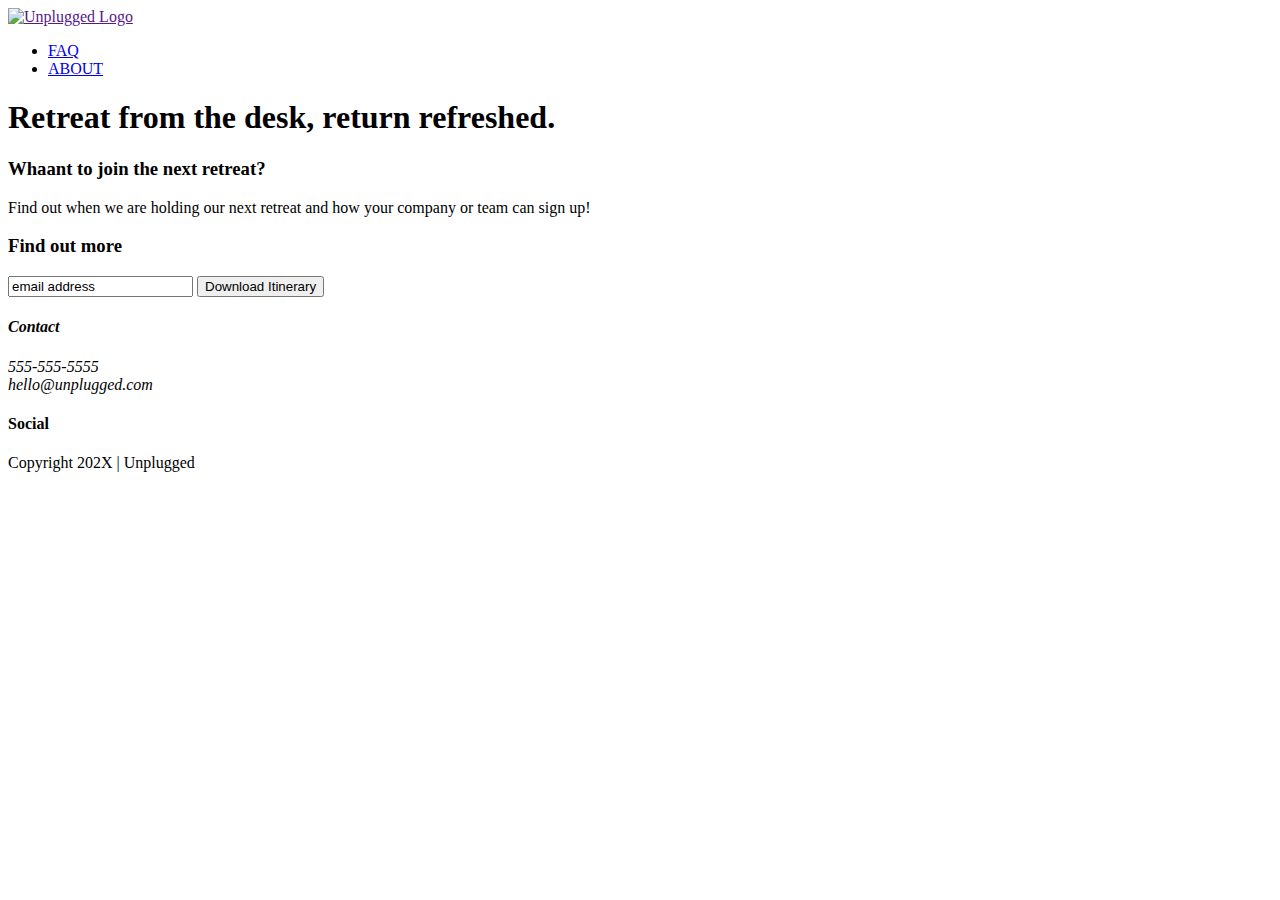
==== index.html @ 87ba77fc "Added code shell to homepage" ====
<!DOCTYPE html>
<html class="no-js" lang="">
  <head>
    <meta charset="utf-8" />
    <title>Unplugged Retreat</title>
    <meta name="description" content="" />
    <meta name="viewport" content="width=device-width, initial-scale=1" />

    <meta property="og:title" content="" />
    <meta property="og:type" content="" />
    <meta property="og:url" content="" />
    <meta property="og:image" content="" />

    <link rel="manifest" href="site.webmanifest" />
    <link rel="apple-touch-icon" href="icon.png" />
    <!-- Place favicon.ico in the root directory -->

    <link rel="stylesheet" href="css/normalize.css" />
    <link rel="stylesheet" href="css/main.css" />

    <meta name="theme-color" content="#fafafa" />
  </head>

  <body>

    <!--CODE SHELL -->
    
    <header>
      <section class="flex-container">
        <div class="logo"><a href=""><img src="" alt="Unplugged Logo"></div>

        <nav>
          <ul>
            <li><a href="faq\index.html">FAQ</a></li>
            <li><a href="about\index.html">ABOUT</a></li>
          </ul>
        </nav>
      </section>
    </header>

    <main>
      <section class="flex-container">
        <section class="hero-image">
          <h1>Retreat from the desk, return refreshed.</h1>
        </section>
        <aside class="newsletter">
          <h3>Whaant to join the next retreat?</h3>
          <p>Find out when we are holding our next retreat and how your company or team can sign up!</p>
          <h3>Find out more</h3>
          <input type="text" name="name" value="email address">
          <input type="button" value="Download Itinerary">
        </aside>
        <section class="features"></section>
        <section class="reviews"></section>
      </section>
    </main>

    
    <footer>
      <section class="flex-container">
        <div class="contact">
          <address>
            <h4>Contact</h4>
            <div class="phone-number">555-555-5555</div>
            <div class="email">hello@unplugged.com</div>
          </address>
        </div>
        <div class="social">
          <h4>Social</h4>
          <p><a href="https://www.facebook.com" target="_blank" rel="noopener"></a></p>
          <p><a href="https://www.twitter.com" target="_blank" rel="noopener"></a></p>
          <p><a href="https://www.instagram.com" target="_blank" rel="noopener"></a></p>
        </div>
        <div class="copyright">
          Copyright 202X | Unplugged
        </div>
      </section>
    </footer>

    <!-- JavaScript -->
    <script src="js/vendor/modernizr-3.11.2.min.js"></script>
    <script src="js/plugins.js"></script>
    <script src="js/main.js"></script>

    <!-- Google Analytics: change UA-XXXXX-Y to be your site's ID. -->
    <script>
      window.ga = function () {
        ga.q.push(arguments);
      };
      ga.q = [];
      ga.l = +new Date();
      ga("create", "UA-XXXXX-Y", "auto");
      ga("set", "anonymizeIp", true);
      ga("set", "transport", "beacon");
      ga("send", "pageview");
    </script>
    <script src="https://www.google-analytics.com/analytics.js" async></script>
  </body>
</html>
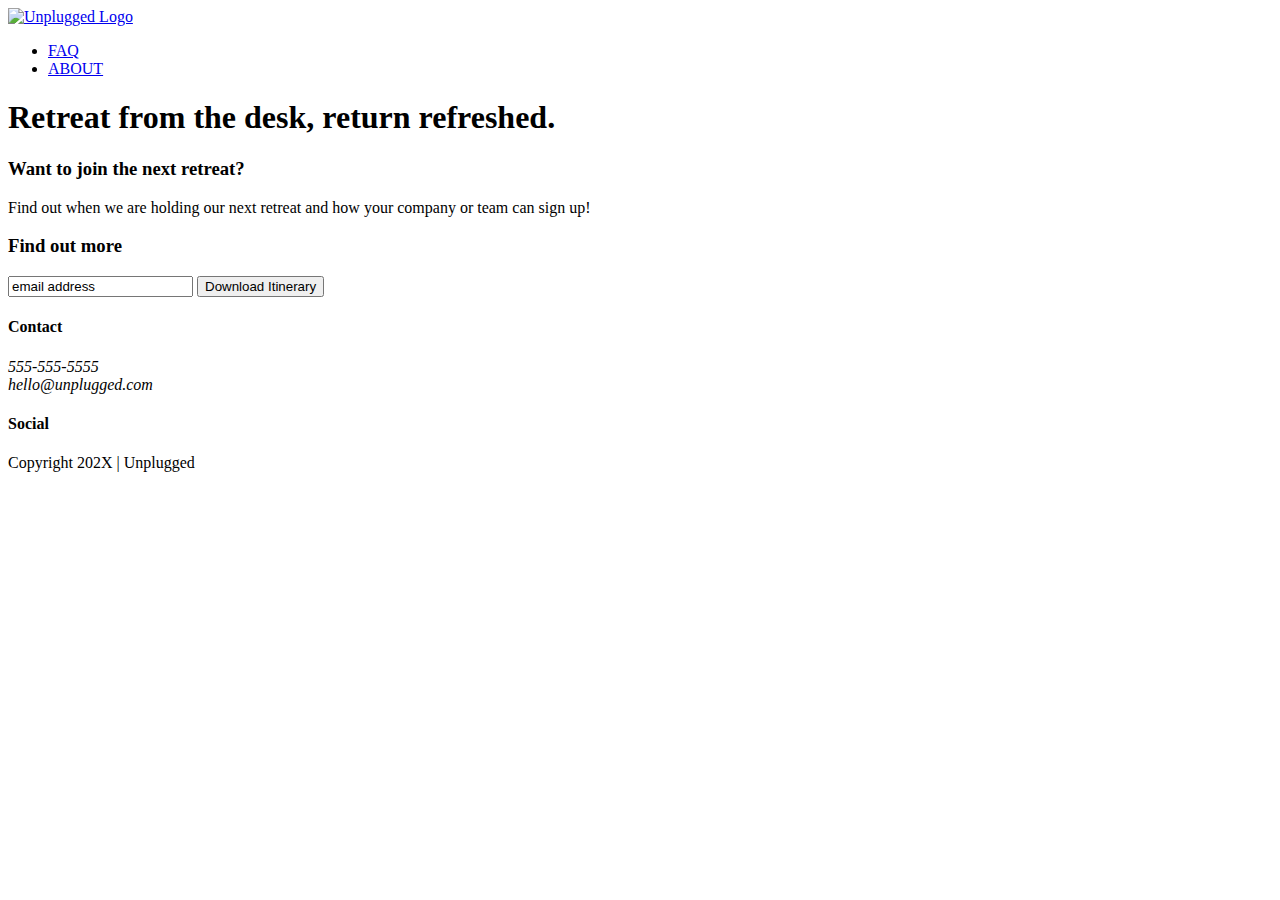
==== commit f561b4ac: "Fixed errors based on solution code" ====
--- a/index.html
+++ b/index.html
@@ -22,13 +22,14 @@
   </head>
 
   <body>
+    <!--CODE SHELL -->
 
-    <!--CODE SHELL -->
-    
     <header>
-      <section class="flex-container">
-        <div class="logo"><a href=""><img src="" alt="Unplugged Logo"></div>
-
+      <section class="content-wrapper">
+        <a href="#">
+          <img src="" alt="Unplugged Logo" />
+        </a>
+        <div class="header-divider"></div>
         <nav>
           <ul>
             <li><a href="faq\index.html">FAQ</a></li>
@@ -39,42 +40,72 @@
     </header>
 
     <main>
-      <section class="flex-container">
-        <section class="hero-image">
+      <section class="hero-area">
+        <div class="content-wrapper">
           <h1>Retreat from the desk, return refreshed.</h1>
-        </section>
-        <aside class="newsletter">
-          <h3>Whaant to join the next retreat?</h3>
-          <p>Find out when we are holding our next retreat and how your company or team can sign up!</p>
-          <h3>Find out more</h3>
-          <input type="text" name="name" value="email address">
-          <input type="button" value="Download Itinerary">
-        </aside>
-        <section class="features"></section>
-        <section class="reviews"></section>
+        </div>
       </section>
+
+      <aside>
+        <div class="content-wrapper">
+          <div class="form-description">
+            <h3>Want to join the next retreat?</h3>
+            <p>
+              Find out when we are holding our next retreat and how your company
+              or team can sign up!
+            </p>
+          </div>
+          <div class="form">
+            <h3>Find out more</h3>
+            <input type="text" name="name" value="email address" />
+            <input type="button" value="Download Itinerary" />
+          </div>
+        </div>
+      </aside>
+
+      <section class="features"></section>
+      <section class="reviews"></section>
     </main>
 
-    
     <footer>
-      <section class="flex-container">
-        <div class="contact">
-          <address>
+      <div class="content-wrapper">
+        <div class="footer-content">
+          <div class="contact">
             <h4>Contact</h4>
-            <div class="phone-number">555-555-5555</div>
-            <div class="email">hello@unplugged.com</div>
-          </address>
+            <address>
+              <p>
+                555-555-5555 <br />
+                hello@unplugged.com
+              </p>
+            </address>
+          </div>
+          <div class="social">
+            <h4>Social</h4>
+            <p>
+              <a
+                href="https://www.facebook.com"
+                target="_blank"
+                rel="noopener"
+              ></a>
+            </p>
+            <p>
+              <a
+                href="https://www.twitter.com"
+                target="_blank"
+                rel="noopener"
+              ></a>
+            </p>
+            <p>
+              <a
+                href="https://www.instagram.com"
+                target="_blank"
+                rel="noopener"
+              ></a>
+            </p>
+          </div>
+          <div class="copyright">Copyright 202X | Unplugged</div>
         </div>
-        <div class="social">
-          <h4>Social</h4>
-          <p><a href="https://www.facebook.com" target="_blank" rel="noopener"></a></p>
-          <p><a href="https://www.twitter.com" target="_blank" rel="noopener"></a></p>
-          <p><a href="https://www.instagram.com" target="_blank" rel="noopener"></a></p>
-        </div>
-        <div class="copyright">
-          Copyright 202X | Unplugged
-        </div>
-      </section>
+      </div>
     </footer>
 
     <!-- JavaScript -->
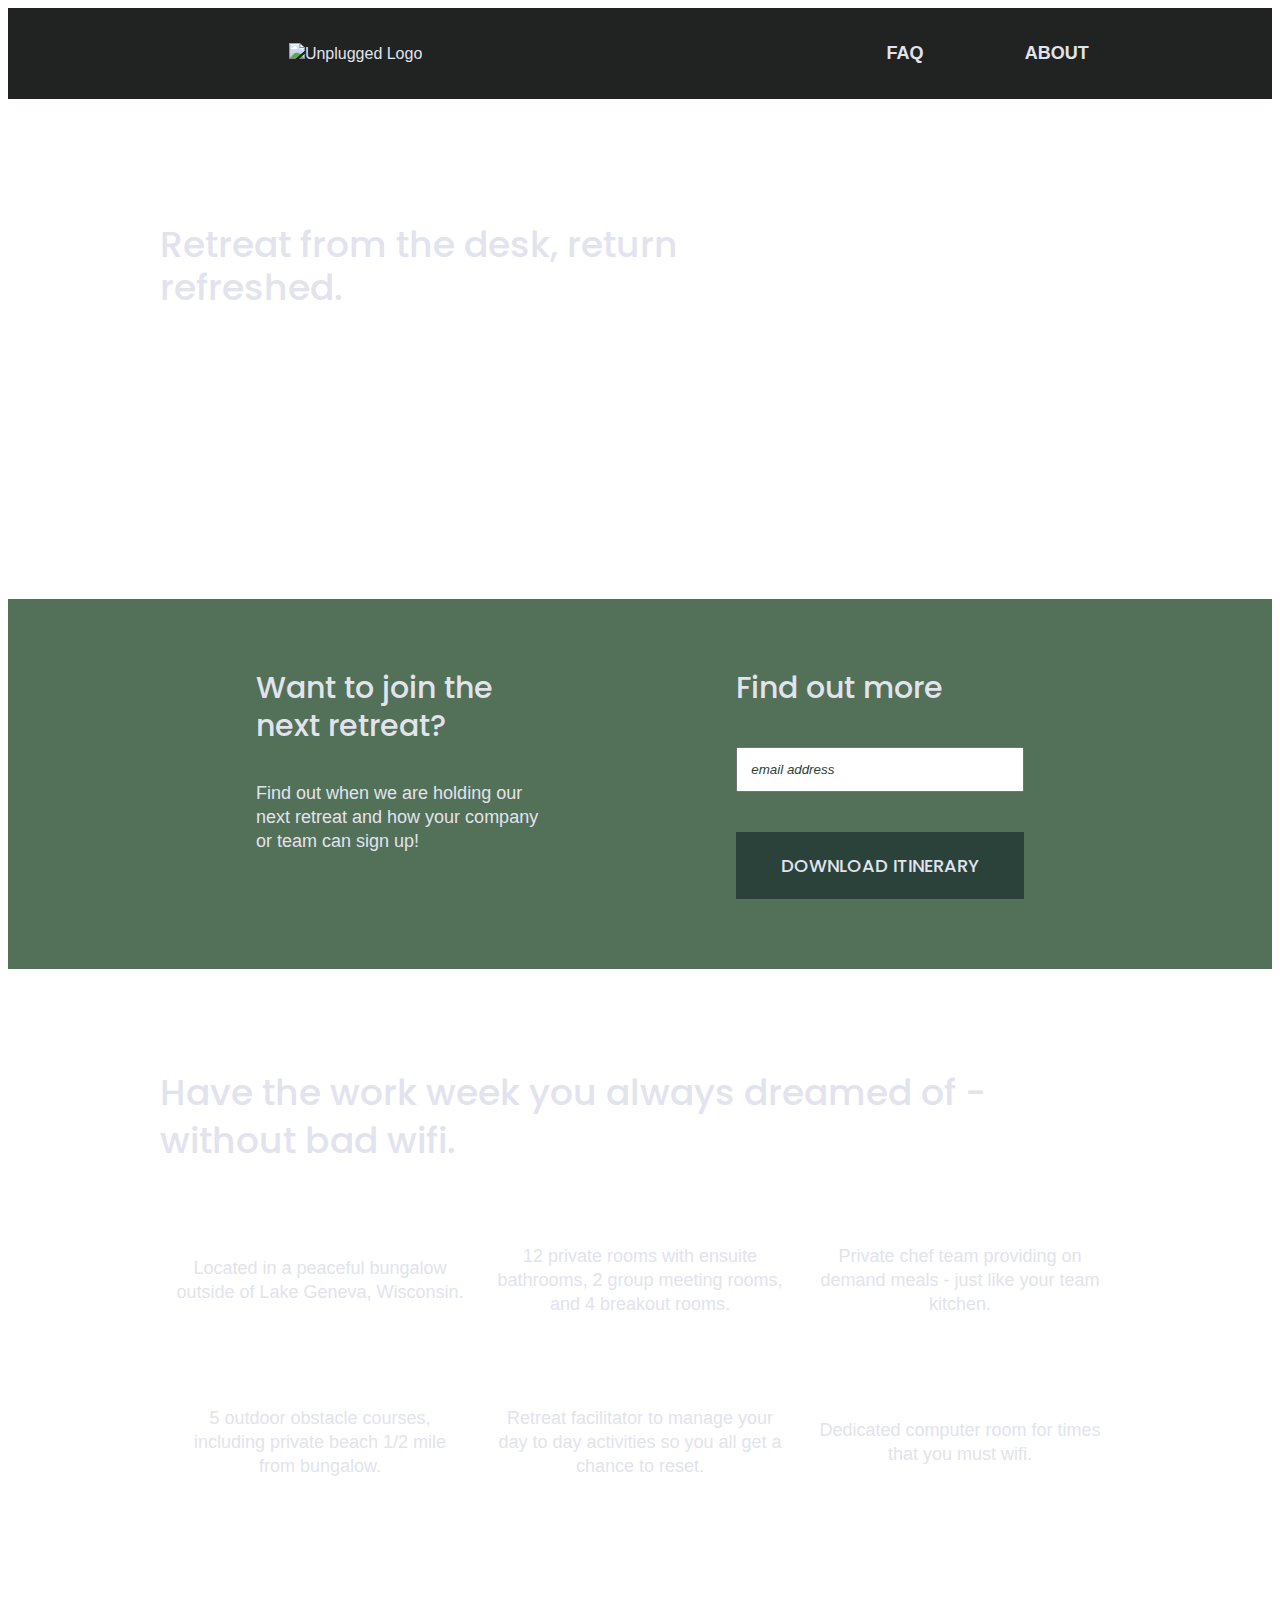
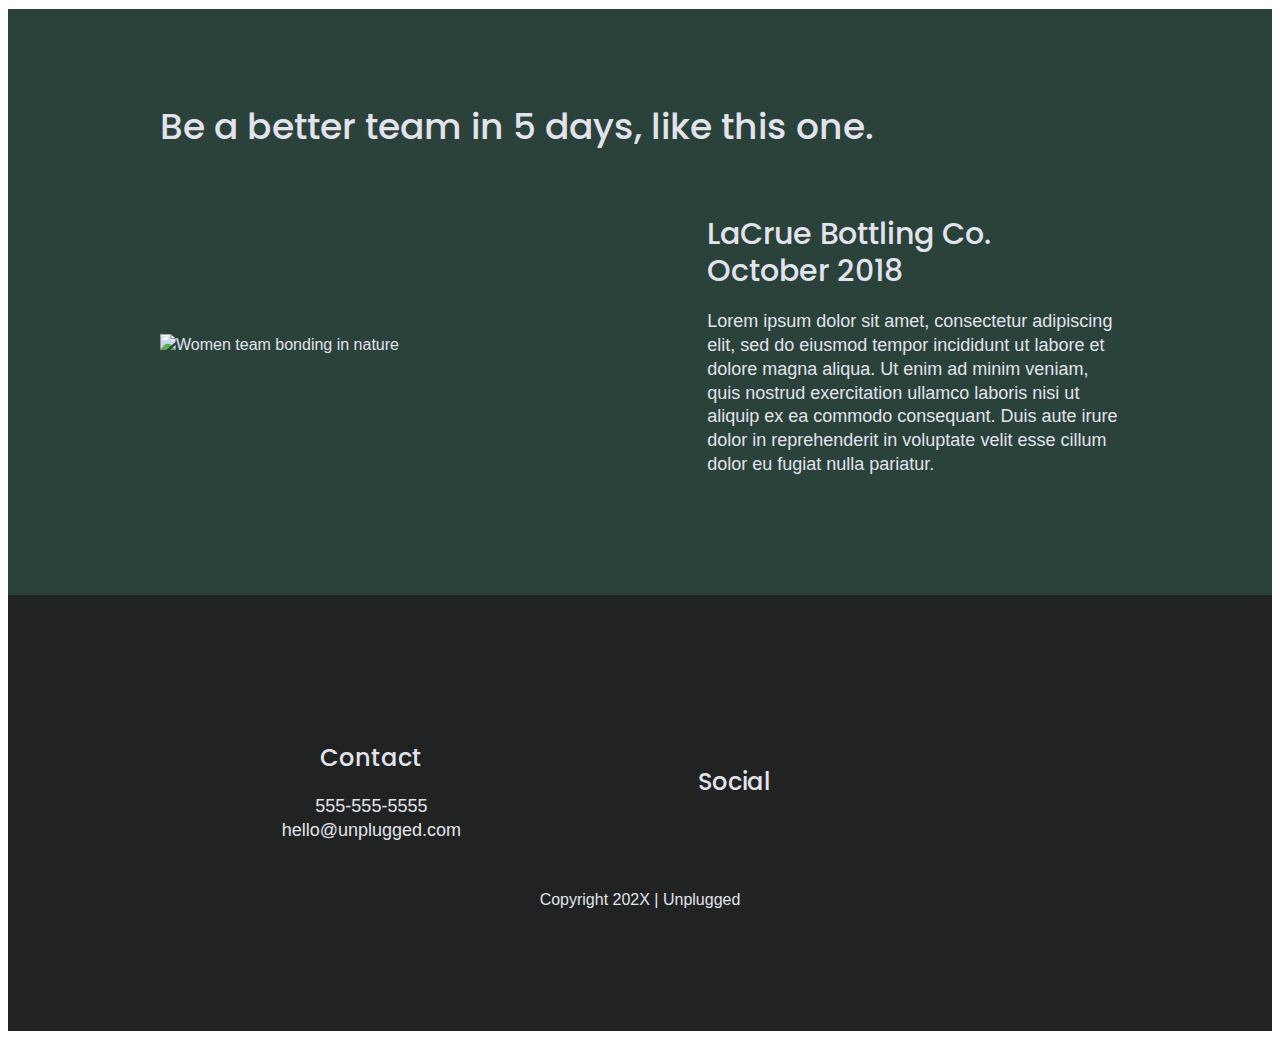
==== commit 3cc4c498: "Added and formatted images and added text styles on other pages" ====
--- a/index.html
+++ b/index.html
@@ -1,5 +1,6 @@
 <!DOCTYPE html>
 <html class="no-js" lang="">
+
   <head>
     <meta charset="utf-8" />
     <title>Unplugged Retreat</title>
@@ -17,7 +18,8 @@
 
     <link rel="stylesheet" href="css/normalize.css" />
     <link rel="stylesheet" href="css/main.css" />
-
+    <!-- Google Fonts -->
+    <link href="https://fonts.googleapis.com/css?family=Open+Sans:400,700|Poppins:500,700" rel="stylesheet">
     <meta name="theme-color" content="#fafafa" />
   </head>
 
@@ -26,14 +28,16 @@
 
     <header>
       <section class="content-wrapper">
-        <a href="#">
-          <img src="" alt="Unplugged Logo" />
+        <figure>
+        <a href="index.html">
+          <img src="img/unpluggedlogo.png" alt="Unplugged Logo" />
         </a>
+      </figure>
         <div class="header-divider"></div>
         <nav>
           <ul>
-            <li><a href="faq\index.html">FAQ</a></li>
-            <li><a href="about\index.html">ABOUT</a></li>
+            <li><a href="faq/index.html">FAQ</a></li>
+            <li><a href="about/index.html">ABOUT</a></li>
           </ul>
         </nav>
       </section>
@@ -63,8 +67,72 @@
         </div>
       </aside>
 
-      <section class="features"></section>
-      <section class="reviews"></section>
+      <section class="features">
+        <div class="content-wrapper">
+          <h2>Have the work week you always dreamed of - without bad wifi.</h2>
+          <div class="feature-items">
+          <article >
+            <p class="feature-icon"></p>
+            <p class="feature-description">
+              Located in a peaceful bungalow outside of Lake Geneva, Wisconsin.
+            </p>
+          </article>
+
+          <article>
+            <p class="feature-icon"></p>
+            <p class="feature-description">
+              12 private rooms with ensuite bathrooms, 2 group meeting rooms,
+              and 4 breakout rooms.
+            </p>
+          </article>
+
+          <article>
+            <p class="feature-icon"></p>
+            <p class="feature-description">
+              Private chef team providing on demand meals - just like your team
+              kitchen.
+            </p>
+          </article>
+
+          <article>
+            <p class="feature-icon"></p>
+            <p class="feature-description">
+              5 outdoor obstacle courses, including private beach 1/2 mile from
+              bungalow.
+            </p>
+          </article>
+
+          <article>
+            <p class="feature-icon"></p>
+            <p class="feature-description">
+              Retreat facilitator to manage your day to day activities so you
+              all get a chance to reset.
+            </p>
+          </article>
+
+          <article>
+            <p class="feature-icon"></p>
+            <p class="feature-description">
+              Dedicated computer room for times that you must wifi.
+            </p>
+          </article>
+          </div>
+        </div>
+      </section>
+      <section class="reviews">
+        <div class="content-wrapper">
+          <h2>Be a better team in 5 days, like this one.</h2>
+          <article>
+            <figure>
+              <img src="img/unplugged-retreat-lacrue.jpg" alt="Women team bonding in nature">
+            </figure>
+            <div class="featured-review">
+              <h3>LaCrue Bottling Co.</br>October 2018</h3>
+              <p>Lorem ipsum dolor sit amet, consectetur adipiscing elit, sed do eiusmod tempor incididunt ut labore et dolore magna aliqua. Ut enim ad minim veniam, quis nostrud exercitation ullamco laboris nisi ut aliquip ex ea commodo consequant. Duis aute irure dolor in reprehenderit in voluptate velit esse cillum dolor eu fugiat nulla pariatur.</p>
+            </div>
+          </article>
+        </div>
+      </section>
     </main>
 
     <footer>
--- a/css/main.css
+++ b/css/main.css
@@ -0,0 +1,781 @@
+/*! HTML5 Boilerplate v8.0.0 | MIT License | https://html5boilerplate.com/ */
+
+/* main.css 2.1.0 | MIT License | https://github.com/h5bp/main.css#readme */
+/*
+ * What follows is the result of much research on cross-browser styling.
+ * Credit left inline and big thanks to Nicolas Gallagher, Jonathan Neal,
+ * Kroc Camen, and the H5BP dev community and team.
+ */
+
+/* ==========================================================================
+   Base styles: opinionated defaults
+   ========================================================================== */
+
+html {
+  color: #222;
+  font-size: 1em;
+  line-height: 1.4;
+}
+
+/*
+ * Remove text-shadow in selection highlight:
+ * https://twitter.com/miketaylr/status/12228805301
+ *
+ * Vendor-prefixed and regular ::selection selectors cannot be combined:
+ * https://stackoverflow.com/a/16982510/7133471
+ *
+ * Customize the background color to match your design.
+ */
+
+::-moz-selection {
+  background: #b3d4fc;
+  text-shadow: none;
+}
+
+::selection {
+  background: #b3d4fc;
+  text-shadow: none;
+}
+
+/*
+ * A better looking default horizontal rule
+ */
+
+hr {
+  display: block;
+  height: 1px;
+  border: 0;
+  border-top: 1px solid #ccc;
+  margin: 1em 0;
+  padding: 0;
+}
+
+/*
+ * Remove the gap between audio, canvas, iframes,
+ * images, videos and the bottom of their containers:
+ * https://github.com/h5bp/html5-boilerplate/issues/440
+ */
+
+audio,
+canvas,
+iframe,
+img,
+svg,
+video {
+  vertical-align: middle;
+}
+
+/*
+ * Remove default fieldset styles.
+ */
+
+fieldset {
+  border: 0;
+  margin: 0;
+  padding: 0;
+}
+
+/*
+ * Allow only vertical resizing of textareas.
+ */
+
+textarea {
+  resize: vertical;
+}
+
+/* ==========================================================================
+   Author's custom styles
+   ========================================================================== */
+/* --------------------- General  Styles ------------------- */
+html {
+  font-size: 16px;
+}
+
+body {
+  font-family: "open-sans", sans-serif;
+  font-size: 1em;
+  color: #e2e3ed;
+  text-align: left;
+}
+
+ul,
+ol {
+  list-style: none;
+}
+
+a {
+  color: #e2e3ed;
+  text-decoration: none;
+}
+
+h2 {
+  font-family: "poppins", sans-serif;
+  font-size: 1.875em;
+  font-weight: 500;
+}
+
+h3,
+h4 {
+  font-family: "poppins", sans-serif;
+  font-size: 1.125em;
+  font-weight: 500;
+  margin: 0;
+}
+
+p {
+  font-size: 0.875em;
+  line-height: 1.285em;
+}
+
+img {
+  width: 100%;
+}
+
+figure {
+  margin: 0;
+}
+
+address {
+  font-style: normal;
+}
+
+.content-wrapper {
+  margin: 50px 0;
+  width: 90%;
+}
+/* --------------------- Mobile Styles ------------------- */
+/* ----- Base Header - Footer Styles ----- */
+header,
+footer {
+  display: flex;
+  justify-content: center;
+  align-items: center;
+  flex-flow: row wrap;
+  width: 100%;
+  background: #202322;
+}
+/* ----- Base Header Styles ----- */
+header {
+  padding: 15px 0;
+}
+
+header .content-wrapper {
+  display: flex;
+  justify-content: center;
+  align-items: center;
+  flex-flow: row wrap;
+  margin: 0;
+}
+
+header figure {
+  width: 60%;
+  display: flex;
+  justify-content: center;
+  align-items: center;
+}
+.header-divider {
+  width: 100%;
+  margin: 10px 0 20px 0;
+  height: 2px;
+  background: #3a3a3a;
+}
+header nav {
+  display: flex;
+  justify-content: space-around;
+  align-items: center;
+  flex-flow: row wrap;
+  width: 60%;
+  padding: 0;
+}
+header nav ul {
+  display: flex;
+  justify-content: space-around;
+  list-style: none;
+  padding: 0;
+  margin: 0;
+  width: 100%;
+}
+header nav ul li {
+  padding: 0 10%;
+  font-size: 1.125em;
+  font-weight: bold;
+}
+/* ----- Footer Styles ------ */
+footer {
+  flex-direction: column;
+  text-align: center;
+}
+footer .content-wrapper {
+  width: 55%;
+}
+footer p {
+  margin: 0;
+}
+footer h4 {
+  padding: 20px 0;
+}
+footer .social {
+  display: flex;
+  justify-content: space-around;
+  align-items: center;
+  padding: 50px 0;
+}
+
+footer .social p {
+  display: flex;
+  justify-content: center;
+  align-items: center;
+}
+footer .copyright {
+  padding: 20px 0;
+}
+/* ----- Main Styles - homepage ------ */
+.hero-area {
+  display: flex;
+  justify-content: center;
+  flex-flow: row wrap;
+  background: url(../img/unplugged-retreat.jpg) no-repeat;
+  background-position: center;
+  background-size: cover;
+  height: 500px;
+}
+
+.hero-area h1 {
+  font-size: 2.25em;
+  font-family: "poppins", Helvetica, Arial, sans-serif;
+  font-weight: 500;
+  line-height: 1.2;
+}
+
+aside {
+  display: flex;
+  justify-content: center;
+  align-items: center;
+  flex-flow: row wrap;
+  background: #527158;
+}
+
+aside .form-description {
+  margin-bottom: 30px;
+}
+
+input[type="text"] {
+  box-sizing: border-box;
+  width: 100%;
+  color: #2a423a;
+  font-style: italic;
+  padding: 1em;
+}
+
+input[type="button"] {
+  width: 100%;
+  padding: 20px 0;
+  margin-top: 20px;
+  background-color: #2a423a;
+  font-family: "Poppins", Helvetica, Arial, sans-serif;
+  font-weight: 500;
+  font-size: 1.125em;
+  color: #e2e3ed;
+  border: none;
+  text-align: center;
+  text-transform: uppercase;
+}
+
+aside h3 {
+  padding: 20px 0;
+}
+aside input {
+  padding: 1em;
+  margin: 20px 0;
+}
+
+.features {
+  display: flex;
+  justify-content: center;
+  flex-flow: row wrap;
+  background: url(../img/unplugged-retreat-features.jpg) no-repeat;
+  background-position: center;
+  background-size: cover;
+}
+.features h2 {
+  margin: 0;
+  padding-bottom: 60px;
+}
+
+.features article {
+  width: 63%;
+  padding: 30px 0;
+}
+
+.feature-items {
+  display: flex;
+  justify-content: center;
+  align-items: center;
+  flex-flow: row wrap;
+}
+
+.features p {
+  margin: 0;
+  text-align: center;
+}
+
+.feature-icon {
+  padding-bottom: 40px;
+}
+.reviews {
+  display: flex;
+  justify-content: center;
+  flex-flow: row wrap;
+  background: #2a423a;
+}
+.reviews h2 {
+  margin-bottom: 40px;
+  line-height: 1;
+}
+
+.reviews h3 {
+  margin: 20px 0;
+}
+.reviews article figure {
+  width: 100%;
+  display: flex;
+  justify-content: center;
+  align-items: center;
+}
+/* ----- Main Styles - About page ----- */
+.mission {
+  display: flex;
+  flex-flow: row wrap;
+  justify-content: center;
+  align-items: center;
+  background: #527158;
+}
+.contact-section {
+  display: flex;
+  justify-content: center;
+  align-items: center;
+  flex-flow: row wrap;
+  background: #527158;
+}
+/* ------ Main Styles - faq page ------ */
+.faq {
+  display: flex;
+  flex-flow: row wrap;
+  justify-content: center;
+  align-items: center;
+  background: #527158;
+}
+.faq .content-wrapper {
+  display: flex;
+  flex-flow: row wrap;
+  align-items: center;
+  justify-content: center;
+}
+
+/* ==========================================================================
+   Helper classes
+   ========================================================================== */
+
+/*
+ * Hide visually and from screen readers
+ */
+
+.hidden,
+[hidden] {
+  display: none !important;
+}
+
+/*
+ * Hide only visually, but have it available for screen readers:
+ * https://snook.ca/archives/html_and_css/hiding-content-for-accessibility
+ *
+ * 1. For long content, line feeds are not interpreted as spaces and small width
+ *    causes content to wrap 1 word per line:
+ *    https://medium.com/@jessebeach/beware-smushed-off-screen-accessible-text-5952a4c2cbfe
+ */
+
+.sr-only {
+  border: 0;
+  clip: rect(0, 0, 0, 0);
+  height: 1px;
+  margin: -1px;
+  overflow: hidden;
+  padding: 0;
+  position: absolute;
+  white-space: nowrap;
+  width: 1px;
+  /* 1 */
+}
+
+/*
+ * Extends the .sr-only class to allow the element
+ * to be focusable when navigated to via the keyboard:
+ * https://www.drupal.org/node/897638
+ */
+
+.sr-only.focusable:active,
+.sr-only.focusable:focus {
+  clip: auto;
+  height: auto;
+  margin: 0;
+  overflow: visible;
+  position: static;
+  white-space: inherit;
+  width: auto;
+}
+
+/*
+ * Hide visually and from screen readers, but maintain layout
+ */
+
+.invisible {
+  visibility: hidden;
+}
+
+/*
+ * Clearfix: contain floats
+ *
+ * For modern browsers
+ * 1. The space content is one way to avoid an Opera bug when the
+ *    `contenteditable` attribute is included anywhere else in the document.
+ *    Otherwise it causes space to appear at the top and bottom of elements
+ *    that receive the `clearfix` class.
+ * 2. The use of `table` rather than `block` is only necessary if using
+ *    `:before` to contain the top-margins of child elements.
+ */
+
+.clearfix::before,
+.clearfix::after {
+  content: " ";
+  display: table;
+}
+
+.clearfix::after {
+  clear: both;
+}
+
+/***************************** Tablet Styles ********************************/
+@media only screen and (min-width: 768px) {
+  /* ---- General Styles ---- */
+  h1 {
+    font-size: 3em;
+    line-height: 1;
+  }
+
+  h2 {
+    font-size: 2.25em;
+    line-height: 1.33;
+  }
+
+  h3 {
+    font-size: 1.5em;
+    line-height: 1.25;
+  }
+
+  footer h4,
+  .contact h4 {
+    font-size: 1.5em;
+  }
+
+  .faq h4,
+  .faq p {
+    line-height: 1.125em;
+  }
+
+  .content-wrapper {
+    width: 640px;
+    margin: 100px 0;
+  }
+
+  /* ---- Header Styles ---- */
+  header {
+    justify-content: space-around;
+    padding: 33px 0;
+  }
+
+  header .content-wrapper {
+    width: 100%;
+    justify-content: space-around;
+  }
+
+  header figure {
+    width: 30%;
+    display: flex;
+    justify-content: center;
+    align-items: center;
+  }
+
+  header nav {
+    width: 20%;
+  }
+
+  header nav ul {
+    justify-content: space-between;
+  }
+
+  .header-divider {
+    display: none;
+  }
+  /* ---- Main Styles - Homepage ---- */
+  aside .content-wrapper {
+    margin: 50px 0;
+    display: flex;
+    justify-content: space-between;
+    align-items: flex-start;
+    flex-flow: row wrap;
+  }
+
+  .form-description,
+  .form {
+    width: 40%;
+    margin: 0;
+  }
+
+  .features .content-wrapper h2 {
+    padding-bottom: 20px;
+  }
+
+  .features article {
+    display: flex;
+    justify-content: center;
+    align-items: center;
+    flex-flow: column wrap;
+    flex-basis: 50%;
+  }
+
+  .features .features-item-description {
+    width: 50%;
+  }
+
+  .feature-icon {
+    padding-bottom: 30px;
+  }
+  .reviews article {
+    display: flex;
+    justify-content: space-between;
+  }
+  .reviews article figure {
+    width: 47%;
+  }
+  .featured-review {
+    width: 49%;
+  }
+
+  /* ---- Footer ---- */
+  footer .content-wrapper {
+    width: 85%;
+    margin: 100px 0;
+  }
+
+  .footer-content {
+    display: flex;
+    justify-content: space-around;
+    align-items: center;
+    flex-flow: row wrap;
+  }
+
+  footer .contact {
+    margin-bottom: 0;
+    width: 50%;
+  }
+
+  footer .social {
+    margin-bottom: 0;
+    width: 50%;
+  }
+
+  footer .contact .h4 {
+    padding-bottom: 40px;
+  }
+
+  .copyright {
+    width: 33%;
+  }
+
+  /* ------ Main Styles - faq page ------ */
+  .faq-content {
+    flex-basis: 45%;
+  }
+  .faq .content-wrapper {
+    justify-content: space-between;
+  }
+  .faq h2 {
+    width: 100%;
+  }
+  /* ----- Main Styles - about page ------ */
+  .mission-content {
+    display: flex;
+    justify-content: space-between;
+    align-items: center;
+    padding-top: 20px;
+  }
+
+  mission-content p {
+    width: 45%;
+  }
+
+  .contact-section .content-wrapper h2 {
+    width: 80%;
+  }
+
+  .contact-content {
+    display: flex;
+    justify-content: space-between;
+    align-items: flex-start;
+  }
+}
+/******************************* Desktop Styles ****************************/
+@media only screen and (min-width: 1200px) {
+  /* ---- General Styles ---- */
+  .content-wrapper {
+    width: 960px;
+  }
+
+  h1 {
+    font-size: 3.75em;
+  }
+
+  h2 {
+    font-size: 2.25em;
+  }
+
+  h3,
+  h4 {
+    font-size: 1.875em;
+  }
+
+  p {
+    font-size: 1.125em;
+    line-height: 1.33;
+  }
+
+  /* ---- Main Styles - Homepage ---- */
+  .hero-area h1 {
+    width: 70%;
+    height: 600px;
+  }
+
+  aside .content-wrapper {
+    justify-content: space-around;
+  }
+
+  .form-description,
+  .form {
+    width: 30%;
+  }
+
+  .features h2 {
+    width: 90%;
+  }
+
+  .feature-items {
+    justify-content: space-around;
+  }
+  .features article {
+    width: 20%;
+    flex-basis: 30%;
+    margin: 0;
+  }
+
+  .reviews h2 {
+    margin: 0 0 50px 0;
+  }
+
+  .featured-review {
+    width: 43%;
+  }
+}
+
+/* ----- Main Styles - faq page ------ */
+.faq h2 {
+  width: 100%;
+  font-size: 3em;
+}
+.faq h4,
+.faq p {
+  font-size: 1.125em;
+  line-height: 1;
+}
+/* ----- Main Styles - about page ------ */
+.mission h2 {
+  font-size: 3em;
+}
+
+.mission h2,
+.contact-section .content-wrapper h2 {
+  width: 95%;
+}
+/* ==========================================================================
+   Print styles.
+   Inlined to avoid the additional HTTP request:
+   https://www.phpied.com/delay-loading-your-print-css/
+   ========================================================================== */
+
+@media print {
+  *,
+  *::before,
+  *::after {
+    background: #fff !important;
+    color: #000 !important;
+    /* Black prints faster */
+    box-shadow: none !important;
+    text-shadow: none !important;
+  }
+
+  a,
+  a:visited {
+    text-decoration: underline;
+  }
+
+  a[href]::after {
+    content: " (" attr(href) ")";
+  }
+
+  abbr[title]::after {
+    content: " (" attr(title) ")";
+  }
+
+  /*
+   * Don't show links that are fragment identifiers,
+   * or use the `javascript:` pseudo protocol
+   */
+  a[href^="#"]::after,
+  a[href^="javascript:"]::after {
+    content: "";
+  }
+
+  pre {
+    white-space: pre-wrap !important;
+  }
+
+  pre,
+  blockquote {
+    border: 1px solid #999;
+    page-break-inside: avoid;
+  }
+
+  /*
+   * Printing Tables:
+   * https://web.archive.org/web/20180815150934/http://css-discuss.incutio.com/wiki/Printing_Tables
+   */
+  thead {
+    display: table-header-group;
+  }
+
+  tr,
+  img {
+    page-break-inside: avoid;
+  }
+
+  p,
+  h2,
+  h3 {
+    orphans: 3;
+    widows: 3;
+  }
+
+  h2,
+  h3 {
+    page-break-after: avoid;
+  }
+}
